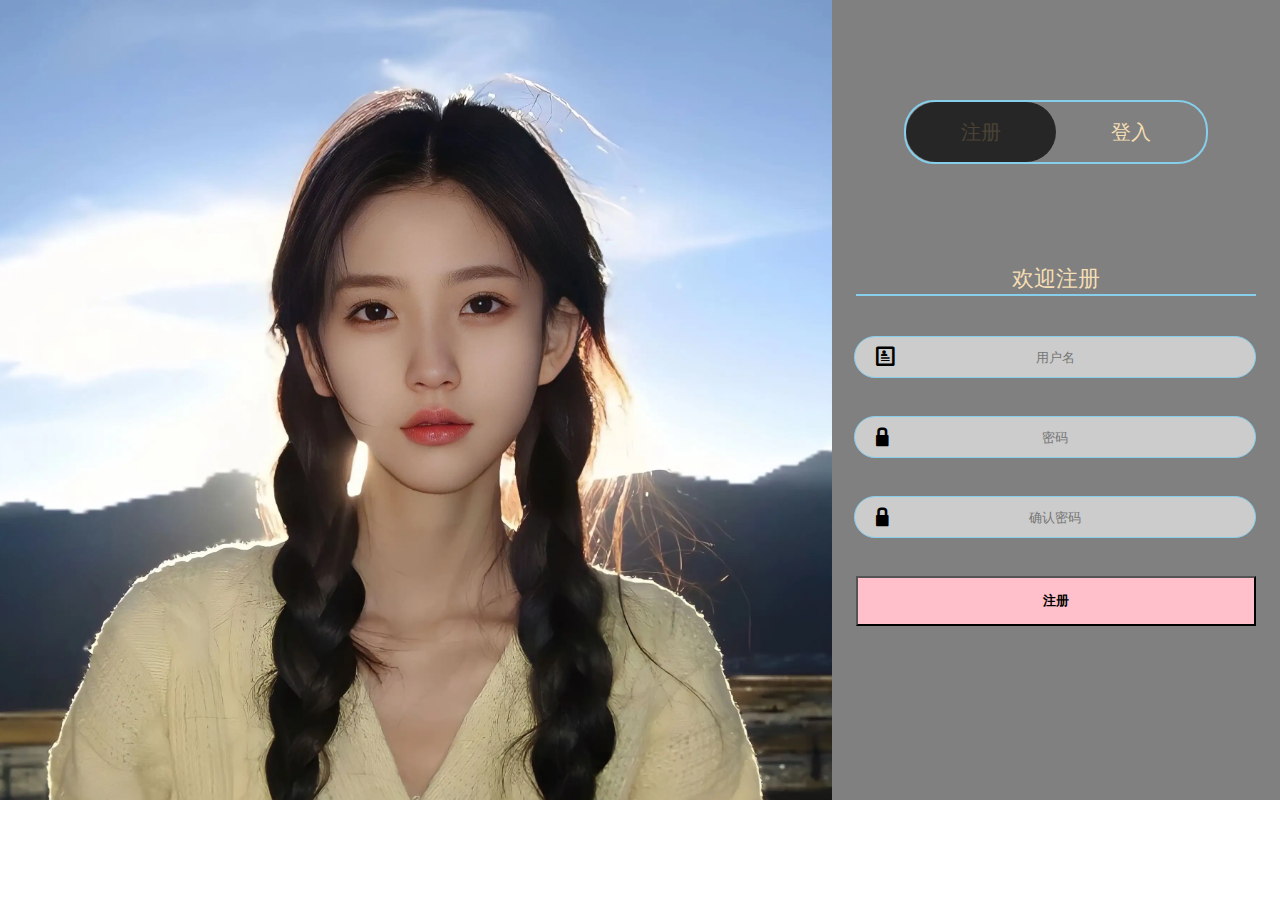
==== index.html @ 3a2c8780 "Update index.html" ====
<!DOCTYPE html>
<html lang="en">

<head>
  <meta charset="UTF-8">
  <meta name="viewport" content="width=device-width, initial-scale=1.0">
  <title>Document</title>
  <link rel="icon" href="dragon.ico">
  <style>
    * {
      margin: 0;
      padding: 0;
    }

    @font-face {
      font-family: 'icomoon';
      src: url('fonts/icomoon.eot?exwp8l');
      src: url('fonts/icomoon.eot?exwp8l#iefix') format('embedded-opentype'),
        url('fonts/icomoon.ttf?exwp8l') format('truetype'),
        url('fonts/icomoon.woff?exwp8l') format('woff'),
        url('fonts/icomoon.svg?exwp8l#icomoon') format('svg');
      font-weight: normal;
      font-style: normal;
      font-display: block;
    }

    li {
      list-style: none;
    }

    .box {
      height: 800px;
    }

    .pic {
      width: 65%;
      height: 100%;
      background: url(./img/background10.jpg) center center no-repeat;
      background-size: cover;
      float: left;
    }

    @keyframes move {
      0% {
        transform: translate(0);
      }

      50% {
        transform: translate(50px);
      }

      100% {
        transform: translate(152px);
      }
    }

    .click {
      position: absolute;
      width: 50%;
      height: 100%;
      border-radius: 30px;
      background-color: rgba(0, 0, 0, .7);
      /* animation: move 7s linear 1 forwards; */
      transition: all 0.5s;
    }

    /* 右侧注册栏 */
    .login {
      width: 35%;
      height: 100%;
      background-color: gray;
      float: right;
    }

    .login .option {
      position: relative;
      width: 300px;
      height: 60px;
      margin: 100px auto;
      border-radius: 30px;
      border: 2px solid skyblue;
    }

    .login ul .reg {
      float: left;
      width: 50%;
      height: 60px;
      text-align: center;
      color: wheat;
      font-size: 20px;
      cursor: pointer;
      line-height: 60px;
    }


    .login ul .log {
      float: right;
      width: 50%;
      height: 60px;
      color: wheat;
      font-size: 20px;
      text-align: center;
      line-height: 60px;
      cursor: pointer;
    }

    .box1 {
      position: relative;
      width: 400px;
      margin: 0 auto;
    }


    .login .content {
      /* 显示和隐藏 */
      display: block;
      width: 400px;
      margin: 0 auto;
      /* 解决外边框塌陷 */
      border-top: 2px solid skyblue;
    }

    .login .content1 {
      display: none;
      position: absolute;
      width: 400px;
      height: 200px;
      border-top: 2px solid skyblue;
    }

    .login .list1,
    .list2,
    .list3 {
      position: relative;
      width: 100%;
      height: 40px;
      margin: 40px auto;
    }

    .login span {
      float: left;
      line-height: 40px;
      text-align: center;
      width: 15%;
      height: 100%;
      background-color: wheat;
    }

    .login input {
      float: right;
      text-align: center;
      color: white;
      /* 取消input框的轮廓 */
      outline: none;
      width: 100%;
      border-radius: 30px;
      border: 0;
      height: 100%;
      border: 1px solid skyblue;
      background-color: rgba(255, 255, 255, 0.6);
    }

    /* input框前的字体图标 */
    .list1::after {
      font-family: 'icomoon';
      position: absolute;
      content: '';
      font-size: 20px;
      top: 10px;
      left: 20px;
    }

    .list2::after {
      font-family: 'icomoon';
      position: absolute;
      content: '';
      font-size: 20px;
      top: 10px;
      left: 20px;
    }


    .list3::after {
      font-family: 'icomoon';
      position: absolute;
      content: '';
      font-size: 20px;
      top: 10px;
      left: 20px;
    }

    .login .regBtn {
      display: block;
      font-weight: 700;
      width: 100%;
      height: 50px;
      background-color: pink;
    }

    .login .logBtn {
      display: block;
      font-weight: 700;
      width: 100%;
      height: 50px;
      background-color: pink;
    }

    .message {
      font-size: 22px;
      font-family: '楷体';
      color: wheat;
      text-align: center;
      display: block;
    }
  </style>
</head>

<body>
  <div class="box">

    <div class="pic">
    </div>

    <div class="login">
      <!-- 注册和删除 -->
      <div class="option">
        <ul>
          <li class="click"></li>
          <li class="reg">注册</li>
          <li class="log">登入</li>
        </ul>
      </div>

      <!--注册界面-->
      <div class="box1">
        <div class="message">欢迎注册</div>
        <div class="content">
          <div class="list1">
            <input type="text" class="name" placeholder="用户名">
          </div>

          <div class="list2">
            <input type="password" class="password" placeholder="密码">
          </div>

          <div class="list3">
            <input type="password" class="password1" placeholder="确认密码">
          </div>

          <button class="regBtn">注册</button>
        </div>

        <!-- 登入界面 -->
        <div class="message"></div>
        <div class="content1">
          <div class="list1">
            <input type="text" placeholder="请输入用户名" class="uName">
          </div>

          <div class="list2">
            <input type="password" placeholder="请输入密码" class="uPassword">
          </div>

          <button class="logBtn">登入</button>
        </div>
      </div>

    </div>
  </div>
  </div>

  <script>
    const regi = document.querySelector('.content');
    const logi = document.querySelector('.content1');
    const click = document.querySelector('.click');
    const reg = document.querySelector('.option .reg');
    const log = document.querySelector('.option .log');
    const regBtn = document.querySelector('.regBtn');
    const logBtn = document.querySelector('.logBtn');
    const message = document.querySelector('.message')
    const loginStyle = document.querySelector('.login')

    reg.addEventListener('click', function () {
      click.style.transform = 'translateX(0)';
      regi.style.display = 'block';
      logi.style.display = 'none';
      message.innerHTML = '欢迎注册'
      loginStyle.style.backgroundColor = 'gray'
    });

    log.addEventListener('click', function () {
      click.style.transform = 'translateX(152px)';
      logi.style.display = 'block';
      regi.style.display = 'none';
      message.innerHTML = '欢迎登录'
      loginStyle.style.backgroundColor = 'rgba(0,0,0,0.7)'
    });

    // 注册界面
    regBtn.addEventListener('click', function () {
      const name = document.querySelector('.name').value.trim();
      const password = document.querySelector('.password').value.trim();
      const password1 = document.querySelector('.password1').value.trim();

      if (name && password) {
        if (password === password1) {
          const obj = { name, password };
          // JSON.stringify:对象类型转换为字符串类型存入
          localStorage.setItem('userInfo', JSON.stringify(obj));
          alert("注册成功");
        } else {
          alert("密码不一致,请检查");
        }
      } else {
        alert("姓名或密码不能为空");
      }
    });

    // 登录界面
    logBtn.addEventListener('click', function () {
      const user = document.querySelector('.uName').value.trim();
      const uPassword = document.querySelector('.uPassword').value.trim();

      // 字符串类型转回对象类型取出
      const storedInfo = JSON.parse(localStorage.getItem('userInfo'));
      if (storedInfo && user === storedInfo.name && uPassword == storedInfo.password) {
        alert('登录成功');
        // 跳转到主页
        location.href = "../html/main.html"
      } else {
        alert('登录失败,请检查用户名或密码');
      }
    });
  </script>
</body>

</html>
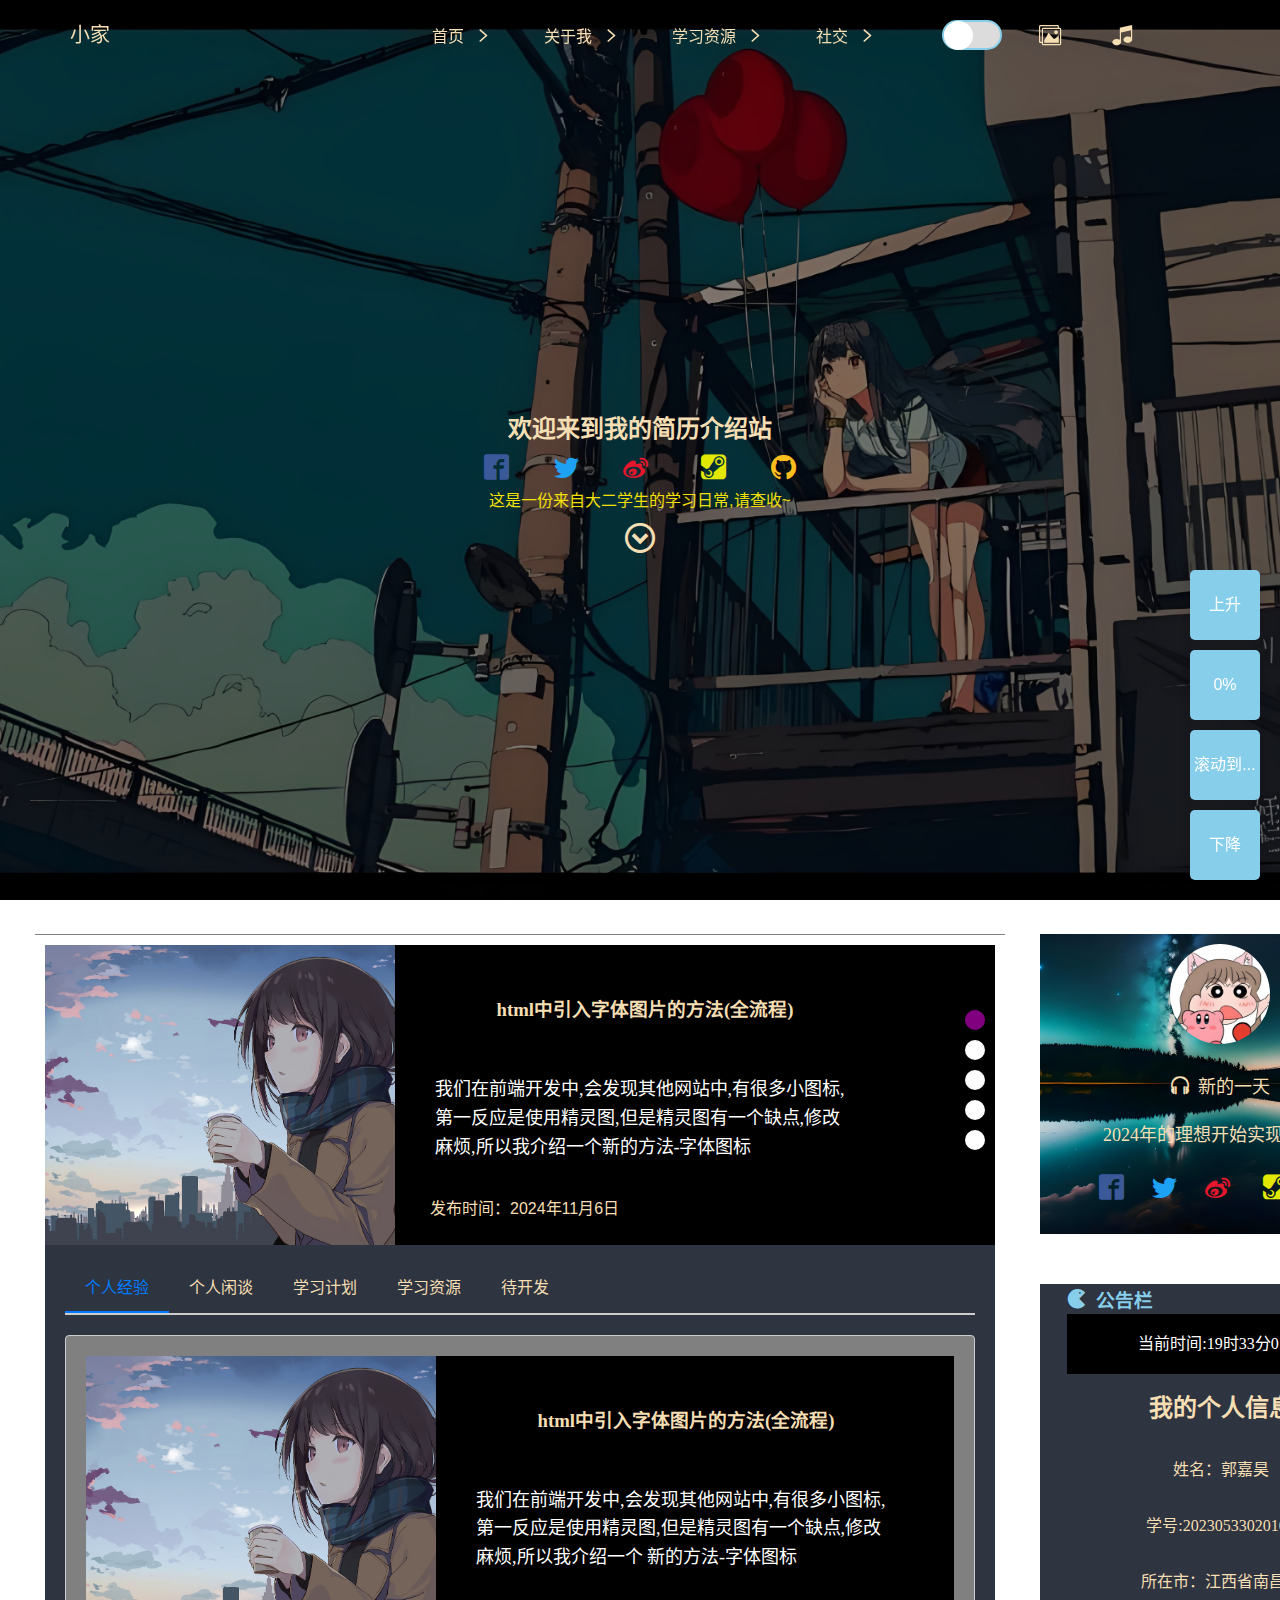
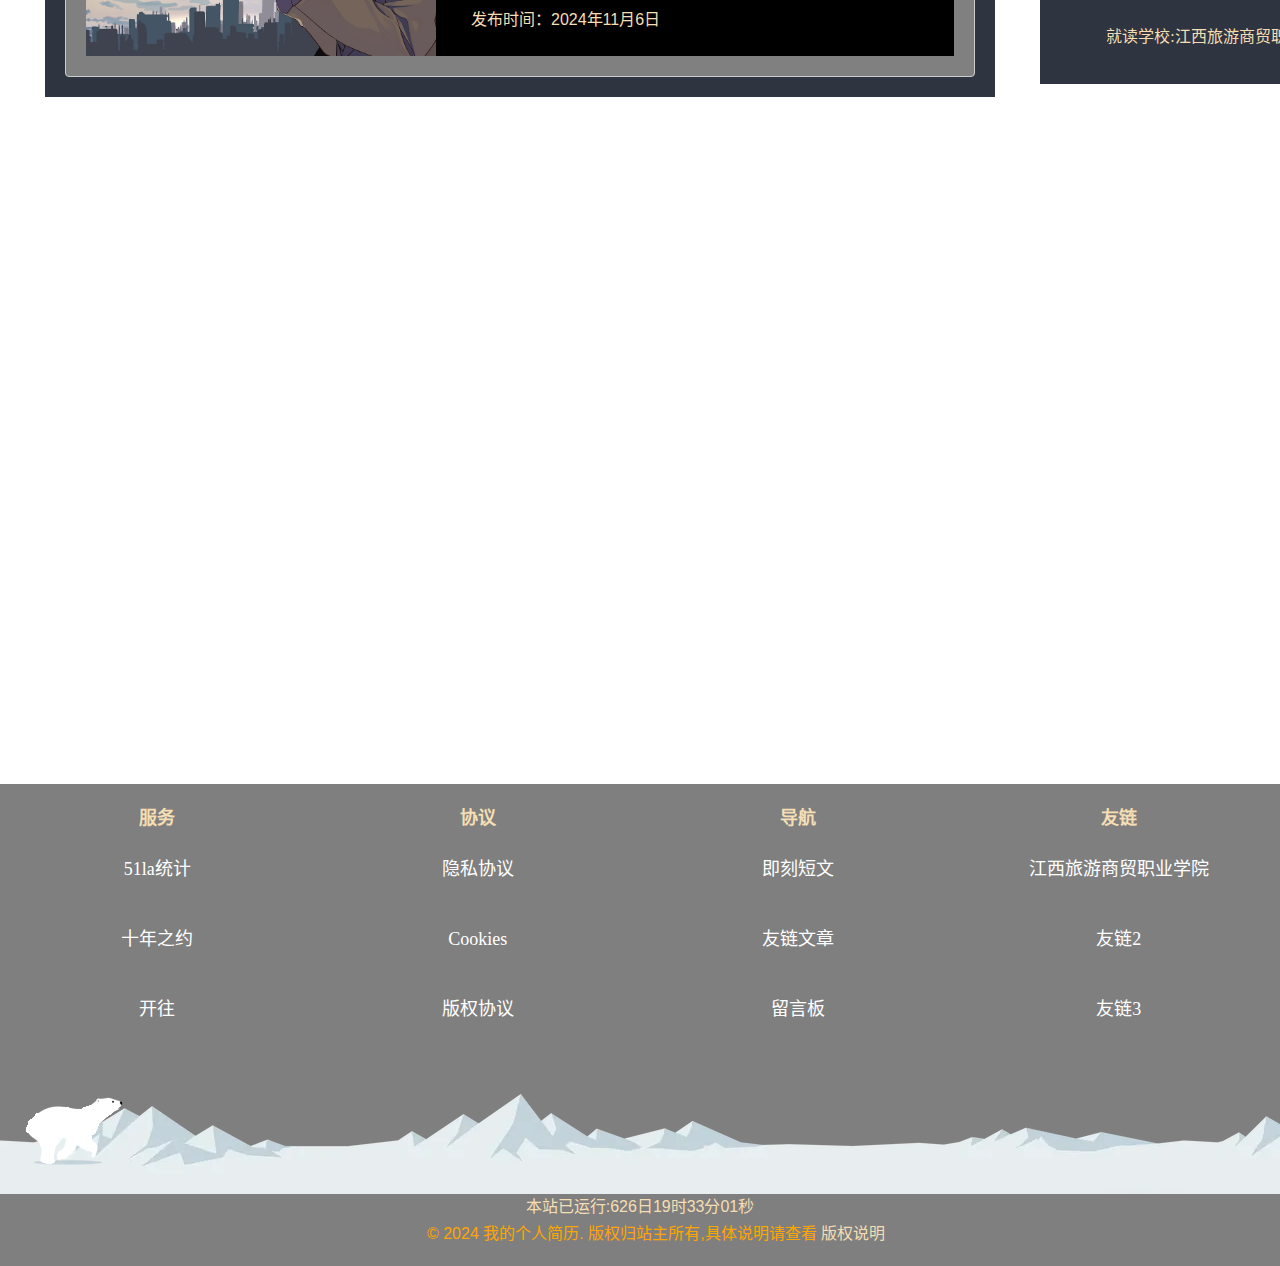
==== commit e5ed71f2: "Add files via upload" ====
--- a/index.html
+++ b/index.html
@@ -1,337 +1,605 @@
 <!DOCTYPE html>
-<html lang="en">
+<html lang="zh-CN">
 
 <head>
   <meta charset="UTF-8">
   <meta name="viewport" content="width=device-width, initial-scale=1.0">
-  <title>Document</title>
-  <link rel="icon" href="dragon.ico">
+  <title class="headerContent">个人博客</title>
+  <link rel="stylesheet" href="../../css/styles.css">
+  <!-- 引入公共样式 -->
+  <link rel="stylesheet" href="../../css/common.css">
+  <!-- 引入初始化样式 -->
+  <link rel="stylesheet" href="../../css/Initialize.css">
+  <!-- 引入网站小图标 -->
+  <link rel="icon" href="/dragon.ico">
   <style>
-    * {
-      margin: 0;
-      padding: 0;
-    }
-
-    @font-face {
-      font-family: 'icomoon';
-      src: url('fonts/icomoon.eot?exwp8l');
-      src: url('fonts/icomoon.eot?exwp8l#iefix') format('embedded-opentype'),
-        url('fonts/icomoon.ttf?exwp8l') format('truetype'),
-        url('fonts/icomoon.woff?exwp8l') format('woff'),
-        url('fonts/icomoon.svg?exwp8l#icomoon') format('svg');
-      font-weight: normal;
-      font-style: normal;
-      font-display: block;
-    }
-
-    li {
-      list-style: none;
-    }
-
     .box {
-      height: 800px;
-    }
-
-    .pic {
-      width: 65%;
+      display: flex;
+      width: 1100px;
+      height: 300px;
+      background-color: transparent;
+      /* 添加了背景色以区分整个box */
+      padding: 10px;
+      margin-top: 50px;
+      /* 确保padding不影响整体宽度 */
+      box-sizing: border-box;
+      /* 超过部分不显示 */
+      overflow: hidden;
+    }
+
+    .content {
+      width: 55%;
+      /* 剩余宽度 */
       height: 100%;
-      background: url(./img/background10.jpg) center center no-repeat;
-      background-size: cover;
+      padding: 10px;
+      box-sizing: border-box;
+      /* background: rgba(255, 255, 255, 0.3); */
+      /* 添加了背景色以区分内容区域 */
+      /* border-left: 1px solid #ccc; */
+      /* 添加左边框以分隔图片和内容 */
+    }
+
+    .content-header {
+      font-size: 1.5em;
+      font-weight: bold;
+      margin: 20px 0;
+      text-align: center;
+    }
+
+    .content-text {
+      font-size: 1em;
+      line-height: 1.5;
+      margin: 35px 0;
+    }
+
+    .content-time {
+      font-size: 15px;
+      color: wheat;
+    }
+
+    /* 中心区域 */
+    .main {
+      margin: 0 20px;
+      height: 1000px;
+    }
+
+    /* 左侧内容区域 */
+    .main .content {
       float: left;
-    }
-
-    @keyframes move {
-      0% {
-        transform: translate(0);
-      }
-
-      50% {
-        transform: translate(50px);
-      }
-
-      100% {
-        transform: translate(152px);
-      }
-    }
-
-    .click {
-      position: absolute;
-      width: 50%;
-      height: 100%;
-      border-radius: 30px;
-      background-color: rgba(0, 0, 0, .7);
-      /* animation: move 7s linear 1 forwards; */
-      transition: all 0.5s;
-    }
-
-    /* 右侧注册栏 */
-    .login {
-      width: 35%;
-      height: 100%;
-      background-color: gray;
-      float: right;
-    }
-
-    .login .option {
+      width: 970px;
+      /* background-color: skyblue; */
+      border-top: 1px solid gray;
+      margin: 50px 15px;
+    }
+
+    /* 轮播图样式 */
+    .content .banner {
       position: relative;
-      width: 300px;
-      height: 60px;
-      margin: 100px auto;
-      border-radius: 30px;
-      border: 2px solid skyblue;
-    }
-
-    .login ul .reg {
-      float: left;
-      width: 50%;
-      height: 60px;
-      text-align: center;
-      color: wheat;
-      font-size: 20px;
-      cursor: pointer;
-      line-height: 60px;
-    }
-
-
-    .login ul .log {
-      float: right;
-      width: 50%;
-      height: 60px;
-      color: wheat;
-      font-size: 20px;
-      text-align: center;
-      line-height: 60px;
-      cursor: pointer;
-    }
-
-    .box1 {
-      position: relative;
-      width: 400px;
-      margin: 0 auto;
-    }
-
-
-    .login .content {
-      /* 显示和隐藏 */
-      display: block;
-      width: 400px;
-      margin: 0 auto;
-      /* 解决外边框塌陷 */
-      border-top: 2px solid skyblue;
-    }
-
-    .login .content1 {
-      display: none;
-      position: absolute;
-      width: 400px;
-      height: 200px;
-      border-top: 2px solid skyblue;
-    }
-
-    .login .list1,
-    .list2,
-    .list3 {
-      position: relative;
-      width: 100%;
-      height: 40px;
-      margin: 40px auto;
-    }
-
-    .login span {
-      float: left;
-      line-height: 40px;
-      text-align: center;
-      width: 15%;
-      height: 100%;
-      background-color: wheat;
-    }
-
-    .login input {
-      float: right;
-      text-align: center;
-      color: white;
-      /* 取消input框的轮廓 */
-      outline: none;
-      width: 100%;
-      border-radius: 30px;
-      border: 0;
-      height: 100%;
-      border: 1px solid skyblue;
-      background-color: rgba(255, 255, 255, 0.6);
-    }
-
-    /* input框前的字体图标 */
-    .list1::after {
-      font-family: 'icomoon';
-      position: absolute;
-      content: '';
-      font-size: 20px;
-      top: 10px;
-      left: 20px;
-    }
-
-    .list2::after {
-      font-family: 'icomoon';
-      position: absolute;
-      content: '';
-      font-size: 20px;
-      top: 10px;
-      left: 20px;
-    }
-
-
-    .list3::after {
-      font-family: 'icomoon';
-      position: absolute;
-      content: '';
-      font-size: 20px;
-      top: 10px;
-      left: 20px;
-    }
-
-    .login .regBtn {
-      display: block;
-      font-weight: 700;
-      width: 100%;
+      height: 300px;
+      background-color: black;
+    }
+
+    /* tab栏切换 */
+    .select_item {
+      height: 300px;
+      background-color: skyblue;
+    }
+
+    .select_item .item {
       height: 50px;
       background-color: pink;
     }
 
-    .login .logBtn {
+    .select_item .item_content {
+      position: absolute;
+      height: 250px;
+      background-color: rebeccapurple;
+    }
+
+    .select_item .item ul li {
+      padding: 0 70px;
+      height: 50px;
+      line-height: 50px;
+    }
+
+    .select_item .item ul li:hover {
+      background-color: skyblue;
+    }
+
+    /* 鼠标经过时,图片缩放 */
+    .banner:hover #banner_img {
+      transform: scale(1.1);
+    }
+
+    .banner #banner_img {
+      transition: all 0.5s;
+    }
+
+    #banner-link {
       display: block;
-      font-weight: 700;
+      float: left;
+      width: 350px;
+      height: 100%;
+      overflow: hidden;
+    }
+
+    .content .banner a img {
       width: 100%;
-      height: 50px;
-      background-color: pink;
-    }
-
-    .message {
-      font-size: 22px;
+      height: 100%;
+      object-fit: cover;
+    }
+
+    .banner_content {
+      float: left;
+      width: 500px;
+      height: 100%;
+    }
+
+    .banner ul {
+      position: absolute;
+      right: 10px;
+      top: 55px;
+    }
+
+    .banner ul li {
+      display: block;
+      width: 20px;
+      height: 20px;
+      border-radius: 50%;
+      background-color: #fff;
+      margin: 10px 0;
+      cursor: pointer;
+    }
+
+    .banner_content h3 {
+      color: wheat;
+      font-family: '微软雅黑';
+      text-align: center;
+      margin-top: 30px;
+      padding: 20px 0;
+    }
+
+    .banner_content .p {
       font-family: '楷体';
+      font-size: 18px;
+      color: #fff;
+      margin: 10px 20px;
+      padding: 20px;
+    }
+
+    .banner_content .date {
       color: wheat;
-      text-align: center;
+      margin: -10px 20px;
+      padding: 15px;
+    }
+
+    .banner .active {
+      background-color: purple;
+    }
+
+
+
+    /* 开关 */
+    label {
       display: block;
+      position: absolute;
+      top: 20px;
+      right: 150px;
+      width: 60px;
+      height: 30px;
+      border-radius: 30px;
+      background-color: gainsboro;
+      border: 2px solid skyblue;
+    }
+
+    input {
+      display: none;
+    }
+
+    label::after {
+      content: '';
+      width: 29px;
+      height: 29px;
+      background-color: white;
+      position: absolute;
+      border-radius: 30px;
+      transition: all 1s;
+      top: -1px;
+      left: 0;
+    }
+
+    /* ：这是一个通用兄弟选择器，它选择位于同一父元素下，且在指定元素之后的所有兄弟元素。
+    这个选择器要求兄弟元素和指定元素共享相同的父元素，但不必是相邻的。 */
+    input[type='checkbox']:checked~label {
+      background-color: black;
+    }
+
+    /* 选中后的背景颜色 */
+    input[type='checkbox'] {
+      background-color: black;
+    }
+
+    /* 选中后的小球位置和颜色 */
+    input[type='checkbox']:checked~label::after {
+      background-color: skyblue;
+      transform: translateX(28px);
     }
   </style>
 </head>
 
 <body>
-  <div class="box">
-
-    <div class="pic">
-    </div>
-
-    <div class="login">
-      <!-- 注册和删除 -->
-      <div class="option">
+  <!-- 头部导航区域 -->
+  <header>
+    <div class="home"><a href="#">小家</a></div>
+    <div class="nav_banner">这是导航条</div>
+    <div class="container">
+      <ul>
+        <li class="dropdown1">
+          <a href="#" class="dropbtn1">首页</a>
+        </li>
+        <li class="dropdown2">
+          <a href="#" class="dropbtn2">关于我</a>
+          <div class="dropdown-content2">
+            <a href="/文章/个人简历.html">个人简历</a>
+          </div>
+        </li>
+        <li class="dropdown3">
+          <a href="#" class="dropbtn3">学习资源</a>
+          <div class="dropdown-content3">
+            <a href="/html/歌词.html">音乐</a>
+            <a href="/html/网站收藏.html">网页资源</a>
+            <a href="/文章/笔记.html">笔记本</a>
+          </div>
+        </li>
+        <li class="dropdown4">
+          <a href="#" class="dropbtn4">社交</a>
+          <div class="dropdown-content4">
+            <a href="/html/评论功能.html">留言板</a>
+          </div>
+        </li>
+      </ul>
+      <!-- 导航栏功能专区 -->
+      <div class="user_function">
         <ul>
-          <li class="click"></li>
-          <li class="reg">注册</li>
-          <li class="log">登入</li>
+          <li id="openPopup"></li>
+          <li id="music"></li>
+
+          <!-- 开关按钮 -->
+          <input type="checkbox" id="toggle">
+          <!-- for将input和label关联 -->
+          <label for="toggle"></label>
+
         </ul>
-      </div>
-
-      <!--注册界面-->
-      <div class="box1">
-        <div class="message">欢迎注册</div>
-        <div class="content">
-          <div class="list1">
-            <input type="text" class="name" placeholder="用户名">
-          </div>
-
-          <div class="list2">
-            <input type="password" class="password" placeholder="密码">
-          </div>
-
-          <div class="list3">
-            <input type="password" class="password1" placeholder="确认密码">
-          </div>
-
-          <button class="regBtn">注册</button>
+
+      </div>
+    </div>
+
+  </header>
+  <!-- 弹框HTML -->
+  <div id="welcomePopup" class="popup">
+    <div class="popup-content">
+      <span class="close-btn" onclick="closePopup()">&times;</span>
+      <h2>欢迎进入我的网站！</h2>
+      <p>感谢您访问我的网站，希望您能有一个愉快的体验。</p>
+    </div>
+  </div>
+  <!-- 打印机效果区域 -->
+  <section id="home" class="hero">
+    <div class="container">
+      <h2>欢迎来到我的简历介绍站</h2>
+      <!-- 个人网站链接 -->
+      <div class="web_address">
+        <a href="#" title="脸书" target="_blank" style="color:#3B5998 ;"></a>
+        <a href="#" title="推特" style="color: #1DA1F2;"> </a>
+        <a href="#" title="微博" style="color: #E6162D">  </a>
+        <a href="#" title="steam" style="color: #e3e704;"> </a>
+        <a href="#" title="github" style="color: #fcbd1d;"> </a>
+      </div>
+      <div class="print">这是一份来自大二学生的学习日常,请查收~</div>
+    </div>
+    <div class="bottom_button"><a href="#posts"></a></div>
+  </section>
+
+  <!-- 弹窗效果区域 -->
+  <div class="popBox" id="popBox">
+
+    <div class="popNav">
+      网站自定义效果
+      <ul>
+        <a href="#" id="closePopup"></a>
+        <div id="resizeHandle" class="resize-handle"></div>
+      </ul>
+    </div>
+    <div class="popContent">
+      <div class="backgroundPop">
+        <div class="title draggable">
+          二次元
+          <a href="#" id="closeSection"></a>
+          <a href="#" id="openSection" style=" margin: 0 50px;"></a>
         </div>
-
-        <!-- 登入界面 -->
-        <div class="message"></div>
-        <div class="content1">
-          <div class="list1">
-            <input type="text" placeholder="请输入用户名" class="uName">
-          </div>
-
-          <div class="list2">
-            <input type="password" placeholder="请输入密码" class="uPassword">
-          </div>
-
-          <button class="logBtn">登入</button>
+        <ul class="content1">
+          <li><img src="../../img/background9.jpg" alt="背景9"></li>
+          <li><img src="../../img/background3.jpg" alt="背景3"></li>
+          <li><img src="../../img/background5.jpg" alt="背景5"></li>
+          <li><img src="../../img/background7.jpg" alt="背景7"></li>
+          <li><img src="../../img/background10.jpg" alt="背景10"></li>
+          <li><img src="../../img/background2.jpg" alt="背景2"></li>
+        </ul>
+      </div>
+    </div>
+  </div>
+
+  <!-- 主要内容区域 -->
+  <section class="main_content">
+    <!-- 个人头像区域 -->
+    <div id="posts" class="main w">
+      <div class="content">
+        <!-- 轮播图 -->
+        <div class="banner">
+          <!-- 左侧图片区域 -->
+          <a href="/文章/引入字体图标的方法.html" id="banner-link">
+            <img src="../../img/background3.jpg" alt="Initial Image" id="banner_img">
+          </a>
+          <!-- 右侧内容区域 -->
+          <div class="banner_content">
+            <a href="/文章/引入字体图标的方法.html" id="a-link">
+              <h3>html中引入字体图片的方法(全流程)</h3>
+            </a>
+            <div class="p">
+              我们在前端开发中,会发现其他网站中,有很多小图标,第一反应是使用精灵图,但是精灵图有一个缺点,修改麻烦,所以我介绍一个
+              新的方法-字体图标</div>
+            <div class="date">发布时间：2024年11月6日</div>
+          </div>
+
+          <!-- 轮播图小圆点 -->
+          <ul>
+            <li class="active"></li>
+            <li></li>
+            <li></li>
+            <li></li>
+            <li></li>
+          </ul>
         </div>
-      </div>
-
-    </div>
-  </div>
-  </div>
-
-  <script>
-    const regi = document.querySelector('.content');
-    const logi = document.querySelector('.content1');
-    const click = document.querySelector('.click');
-    const reg = document.querySelector('.option .reg');
-    const log = document.querySelector('.option .log');
-    const regBtn = document.querySelector('.regBtn');
-    const logBtn = document.querySelector('.logBtn');
-    const message = document.querySelector('.message')
-    const loginStyle = document.querySelector('.login')
-
-    reg.addEventListener('click', function () {
-      click.style.transform = 'translateX(0)';
-      regi.style.display = 'block';
-      logi.style.display = 'none';
-      message.innerHTML = '欢迎注册'
-      loginStyle.style.backgroundColor = 'gray'
-    });
-
-    log.addEventListener('click', function () {
-      click.style.transform = 'translateX(152px)';
-      logi.style.display = 'block';
-      regi.style.display = 'none';
-      message.innerHTML = '欢迎登录'
-      loginStyle.style.backgroundColor = 'rgba(0,0,0,0.7)'
-    });
-
-    // 注册界面
-    regBtn.addEventListener('click', function () {
-      const name = document.querySelector('.name').value.trim();
-      const password = document.querySelector('.password').value.trim();
-      const password1 = document.querySelector('.password1').value.trim();
-
-      if (name && password) {
-        if (password === password1) {
-          const obj = { name, password };
-          // JSON.stringify:对象类型转换为字符串类型存入
-          localStorage.setItem('userInfo', JSON.stringify(obj));
-          alert("注册成功");
-        } else {
-          alert("密码不一致,请检查");
-        }
-      } else {
-        alert("姓名或密码不能为空");
-      }
-    });
-
-    // 登录界面
-    logBtn.addEventListener('click', function () {
-      const user = document.querySelector('.uName').value.trim();
-      const uPassword = document.querySelector('.uPassword').value.trim();
-
-      // 字符串类型转回对象类型取出
-      const storedInfo = JSON.parse(localStorage.getItem('userInfo'));
-      if (storedInfo && user === storedInfo.name && uPassword == storedInfo.password) {
-        alert('登录成功');
-        // 跳转到主页
-        location.href = "../html/main.html"
-      } else {
-        alert('登录失败,请检查用户名或密码');
-      }
-    });
-  </script>
+        <!-- tab栏切换 -->
+        <div class="tab-container">
+          <div class="tab-scroll" id="tabScroll">
+            <div class="tab-item active" data-content="1">个人经验</div>
+            <div class="tab-item" data-content="2">个人闲谈</div>
+            <div class="tab-item" data-content="3">学习计划</div>
+            <div class="tab-item" data-content="4">学习资源</div>
+            <div class="tab-item" data-content="5">待开发</div>
+          </div>
+          <div class="tab-content-container">
+            <div class="tab-content active" id="content-1">
+              <div class="banner">
+                <a href="/文章/引入字体图标的方法.html" id="banner-link">
+                  <img src="../../img/background3.jpg" alt="Initial Image" id="banner_img">
+                </a>
+                <!-- 右侧内容区域 -->
+                <div class="banner_content">
+                  <a href="/文章/引入字体图标的方法.html" id="a-link">
+                    <h3>html中引入字体图片的方法(全流程)</h3>
+                  </a>
+                  <div class="p">
+                    我们在前端开发中,会发现其他网站中,有很多小图标,第一反应是使用精灵图,但是精灵图有一个缺点,修改麻烦,所以我介绍一个
+                    新的方法-字体图标</div>
+                  <div class="date">发布时间：2024年11月6日</div>
+                </div>
+              </div>
+            </div>
+            <div class="tab-content" id="content-2">
+              <div class="banner">
+                <a href="/文章/js经验贴.html" id="banner-link">
+                  <img src="../../img/background5.jpg" alt="Initial Image" id="banner_img">
+                </a>
+                <!-- 右侧内容区域 -->
+                <div class="banner_content">
+                  <a href="/文章/js经验贴.html" id="a-link">
+                    <h3>JavaScript 常用方法介绍</h3>
+                  </a>
+                  <div class="p">
+                    JavaScript 中的字符串是不可变的，但提供了许多方法来操作字符串</div>
+                  <div class="date">发布时间：2024年11月6日</div>
+                </div>
+              </div>
+            </div>
+            <div class="tab-content" id="content-3">
+
+              <div class="banner">
+                <a href="/文章/正则表达式.html" id="banner-link">
+                  <img src="../../img/background7.jpg" alt="Initial Image" id="banner_img">
+                </a>
+                <!-- 右侧内容区域 -->
+                <div class="banner_content">
+                  <a href="/文章/正则表达式.html" id="a-link">
+                    <h3>html中正则表达式的用法</h3>
+                  </a>
+                  <div class="p">正则表达式可以帮助我们筛选</div>
+                  <div class="date">发布时间：2024年11月6日</div>
+                </div>
+              </div>
+
+            </div>
+            <div class="tab-content" id="content-4">
+
+
+              <div class="banner">
+                <a href="/文章/动画效果.html" id="banner-link">
+                  <img src="../../img/background9.jpg" alt="Initial Image" id="banner_img">
+                </a>
+                <!-- 右侧内容区域 -->
+                <div class="banner_content">
+                  <a href="/文章/动画效果.html" id="a-link">
+                    <h3>CSS常见的动画效果</h3>
+                  </a>
+                  <div class="p">利用动画效果,可以完成很多好玩的事情</div>
+                  <div class="date">发布时间：2024年11月6日</div>
+                </div>
+              </div>
+
+
+            </div>
+            <div class="tab-content" id="content-5">请等待我学成归来</div>
+          </div>
+        </div>
+      </div>
+
+      <!-- 个人头像 -->
+      <div class="user">
+        <div class="box1">
+          <img src="../../img/头像.jpg" alt="" id="img1">
+          <h3>&nbsp;新的一天</h3>
+          <h3>2024年的理想开始实现了吗？</h3>
+          <div class="web_address">
+            <a href="/文章/文章.html" title="脸书" target="_blank" style="color:#3B5998 ;"></a>
+            <a href="#" title="推特" style="color: #1DA1F2;"> </a>
+            <a href="#" title="微博" style="color: #E6162D">  </a>
+            <a href="#" title="steam" style="color: #e3e704;"> </a>
+            <a href="#" title="github" style="color: #fcbd1d;"> </a>
+          </div>
+
+        </div>
+        <!-- 通知来访者的信息 -->
+        <div class="box2">
+          <h3 style="color: skyblue;">公告栏</h3>
+          <div class="date1"></div>
+          <ul>
+            <li>
+              <h2>我的个人信息 </h2>
+            </li>
+            <li>姓名：郭嘉昊</li>
+            <li>学号:20230533020109</li>
+            <li>所在市：江西省南昌市</li>
+            <li>就读学校:江西旅游商贸职业学院</li>
+          </ul>
+        </div>
+
+        <!-- 随机文章区域 -->
+        <div class="randomBox">
+          <div class="title">随机文章</div>
+          <div class="article">
+            <a href="/文章/引入字体图标的方法.html"><img src="../../img/background9.jpg" alt=""></a>
+            <div class="message">
+              <a href="/文章/引入字体图标的方法.html">文章1</a>
+              <div class="time">2024/12/5</div>
+            </div>
+          </div>
+
+          <div class="article">
+            <a href="/文章/正则表达式.html"><img src="../../img/background10.jpg" alt=""></a>
+            <div class="message">
+              <a href="/文章/正则表达式.html">文章2</a>
+              <div class="time">2024/12/7</div>
+            </div>
+          </div>
+
+          <div class="article">
+            <a href="/文章/文章.html"><img src="../../img/background3.jpg" alt=""></a>
+            <div class="message">
+              <a href="/文章/文章.html">文章3</a>
+              <div class="time">2024/12/10</div>
+            </div>
+          </div>
+
+
+          <div class="article">
+            <a href="/文章/个人简历.html"><img src="../../img/background5.jpg" alt=""></a>
+            <div class="message">
+              <a href="/文章/个人简历.html">文章4</a>
+              <div class="time">2024/12/13</div>
+            </div>
+          </div>
+
+        </div>
+      </div>
+  </section>
+
+
+  <!-- 联系区域 -->
+  <!-- <section id="contact" class="contact">
+    <div class="container">
+      <h2>联系我</h2>
+      <form id="contact-form">
+        <label for="name">姓名:</label>
+        <input type="text" id="name" name="name" required>
+
+        <label for="email">邮箱:</label>
+        <input type="email" id="email" name="email" required>
+
+        <label for="message">留言:</label>
+        <textarea id="message" name="message" required></textarea>
+
+        <button type="submit">提交</button>
+      </form>
+    </div>
+  </section> -->
+
+
+
+
+  <footer>
+    <!-- 友情链接(未开工) -->
+    <div class="footerNav">
+      <!-- 1.服务区 -->
+      <div class="severGroup">
+        <div class="title">服务</div>
+        <ul>
+          <li><a href="https://www.51.la/">51la统计</a></li>
+          <li><a href="#">十年之约</a></li>
+          <li><a href="#">开往</a></li>
+        </ul>
+      </div>
+      <!-- 2. -->
+      <div class="severGroup">
+        <div class="title">协议</div>
+        <ul>
+          <li><a href="/文章/版权说明.html">隐私协议</a></li>
+          <li><a href="#"> Cookies</a></li>
+          <li><a href="/文章/版权说明.html">版权协议</a></li>
+        </ul>
+      </div>
+      <!-- 3. -->
+      <div class="severGroup">
+        <div class="title">导航</div>
+        <ul>
+          <li><a href="/文章/笔记.html">即刻短文</a></li>
+          <li><a href="/文章/文章.html">友链文章</a></li>
+          <li><a href='/html/评论功能.html'>留言板</a></li>
+        </ul>
+      </div>
+      <!-- 4. -->
+      <div class="severGroup">
+        <div class="title">友链</div>
+        <ul>
+          <li><a href="https://www.jxlsxy.com">江西旅游商贸职业学院</a></li>
+          <li><a href="https://www.fomal.cc/">友链2</a></li>
+          <li><a href="https://fe32.top/">友链3</a></li>
+        </ul>
+      </div>
+    </div>
+
+    <!-- 小熊雪山奔跑 -->
+    <section class="bear_mountain">
+      <div class="bear">
+      </div>
+    </section>
+    <div class="date2" style="color: wheat;"></div>
+    <div class="container">
+      <p>&copy; 2024 我的个人简历. 版权归站主所有,具体说明请查看
+        <a href="/文章/版权说明.html" style="text-decoration: none; color: wheat;">版权说明</a>
+      </p>
+      <!-- 添加电梯效果 -->
+      <ul class="elevator">
+        <li class="rise" onclick="scrollToTop()">上升</li>
+        <li id="scroll-percentage">0%</li>
+        <li class="percent" onclick="scrollToPercent(50)">滚动到...</li>
+        <li class="drop" onclick="scrollToBottom()">下降</li>
+      </ul>
+
+    </div>
+  </footer>
+  <script src="../../js/scripts.js"></script>
+  <script src="../../js/main.js"></script>
 </body>
 
-</html>
+</文章>--- a/css/styles.css
+++ b/css/styles.css
@@ -0,0 +1,277 @@
+/* 
+   fixed会浮空,下面的标准流会挤掉之前的位置
+   sticky也会浮空,但不会丢失位置
+*/
+/* 字体动画效果 */
+@keyframes font {
+  0% {
+    width: 0;
+  }
+
+  100% {
+    width: 560px;
+  }
+}
+
+/* 打印机效果区域 */
+.hero {
+  /* background: url(/img/background10.jpg)no-repeat center center; */
+  color: wheat;
+  background-color: rgba(0, 0, 0, 0.5);
+  text-align: center;
+  background-size: cover;
+  padding: 340px 0;
+}
+
+.container .print {
+  overflow: hidden;
+  width: 560px;
+  background-color: transparent;
+  color: rgb(244, 224, 7);
+  margin: 0 auto;
+  /* 强制一行显示 */
+  white-space: nowrap;
+  /* steps(完成动画需要的步数),有了steps就不要写ease或者linear */
+  animation: font 6s steps(31) infinite alternate;
+}
+
+
+.web_address a {
+  /* 声明字体图标-搜索 */
+  font-family: 'icomoon';
+  font-size: 25px;
+  padding: 5px 20px;
+  cursor: pointer;
+  transition: all 0.6s;
+}
+
+/* 鼠标经过字体图标时的效果
+1.web_address a:hover  :鼠标经过后才会有效果
+2.web_address:hover a:鼠标经过后,所有的a标签都会有效果
+*/
+.web_address a:hover {
+  font-size: 30px;
+}
+
+
+/* 下拉按钮 */
+.bottom_button {
+  width: 100%;
+  height: 30px;
+  text-align: center;
+
+}
+
+/* 主页下拉箭头动画 */
+@keyframes run {
+  0% {}
+
+  50% {
+    transform: translateY(40px)
+  }
+
+  100% {
+    transform: translateY(60px);
+  }
+}
+
+.bottom_button a {
+  /* 声明字体图标-下拉按钮 */
+  font-family: 'icomoon';
+  font-size: 30px;
+  color: wheat;
+  display: inline-block;
+  transition: all .1s;
+  animation: run 5s linear infinite forwards alternate;
+}
+
+.posts {
+  padding: 20px;
+  /* 缓解首页资源加载的卡顿问题 */
+  opacity: 0;
+}
+
+.contact {
+  padding: 20px;
+}
+
+.posts article {
+  background: #f4f4f4;
+  margin-bottom: 20px;
+  padding: 15px;
+  border-radius: 5px;
+}
+
+.posts article:hover {
+  background: skyblue;
+  /* 添加鼠标过渡效果 */
+  transition: all 0.8s;
+}
+
+.posts .read-more {
+  display: inline-block;
+  margin-top: 10px;
+  color: #77B1E5;
+  text-decoration: none;
+}
+
+/* 清除footer上方的浮动效果 */
+.contact {
+  clear: both;
+}
+
+.contact form {
+  margin-top: 20px;
+}
+
+.contact label {
+  display: block;
+  margin-top: 10px;
+}
+
+.contact input,
+.contact textarea {
+  width: 100%;
+  padding: 10px;
+  margin-top: 5px;
+  border-radius: 5px;
+  border: 1px solid #ccc;
+}
+
+.contact button {
+  padding: 10px 20px;
+  background: #77B1E5;
+  color: #fff;
+  border: none;
+  border-radius: 5px;
+  cursor: pointer;
+}
+
+/* 弹框样式 */
+.popup {
+  position: fixed;
+  top: 0;
+  left: 50%;
+  transform: translateX(-50%);
+  width: 100%;
+  /* padding: 20px; */
+  background-color: rgba(8, 135, 214, 1);
+  color: #fff;
+  box-shadow: 0 4px 8px rgba(0, 0, 0, 0.3);
+  border-radius: 8px;
+  opacity: 0;
+  visibility: hidden;
+  transition: opacity 0.5s ease-in-out, transform 0.5s ease-in-out;
+  z-index: 1000;
+  /* 确保弹框在最上层 */
+}
+
+.popup.show {
+  opacity: 1;
+  visibility: visible;
+  transition: opacity 0.5s ease-in-out, transform 0.5s ease-in-out;
+  /* 从顶部弹出 */
+}
+
+.popup-content {
+  text-align: center;
+}
+
+.close-btn {
+  position: absolute;
+  top: 10px;
+  right: 10px;
+  font-size: 24px;
+  cursor: pointer;
+}
+
+/* tab栏切换 */
+.tab-container {
+  width: 100%;
+  max-width: 1000px;
+  margin: 0 auto;
+  padding: 20px;
+  box-sizing: border-box;
+  background-color: #2e3440;
+}
+
+.tab-scroll {
+  display: flex;
+  overflow-x: auto;
+  white-space: nowrap;
+  border-bottom: 2px solid #ccc;
+  margin-bottom: 20px;
+}
+
+.tab-item {
+  padding: 10px 20px;
+  cursor: pointer;
+  border-bottom: 2px solid transparent;
+  transition: border-color 0.3s ease;
+  color: wheat;
+}
+
+.tab-item.active {
+  border-bottom-color: #007bff;
+  color: #007bff;
+}
+
+.tab-content-container {
+  position: relative;
+}
+
+.tab-content {
+  display: none;
+  padding: 20px;
+  border: 1px solid #ccc;
+  border-radius: 4px;
+  background-color: gray;
+}
+
+.tab-content.active {
+  display: block;
+}
+
+/* 中心区域设置高度,防止浮动 */
+
+.main_content {
+  height: 1500px;
+}
+
+
+/* 主页底部导航 */
+.footerNav {
+  margin-bottom: 50px;
+}
+
+.severGroup {
+  display: inline-block;
+  width: 25%;
+  height: 100%;
+  /* 消除中间的缝隙效果 */
+  margin-left: -4px;
+  text-align: center;
+}
+
+.severGroup .title {
+  height: 30px;
+  color: wheat;
+  font-weight: 700;
+  font-size: 18px;
+}
+
+.severGroup ul li {
+  width: 180px;
+  height: 70px;
+  list-style: none;
+  margin: 0 auto;
+  line-height: 70px;
+  /* 阻止全局小li的影响 */
+  display: block;
+}
+
+.severGroup ul li a {
+  color: white;
+  font-family: '楷体';
+  font-size: 18px;
+}--- a/css/common.css
+++ b/css/common.css
@@ -0,0 +1,561 @@
+.container {
+  position: relative;
+  width: 80%;
+  margin: 0 auto;
+  /* overflow: hidden; */
+}
+
+/* 版心样式 */
+.w {
+  width: 1380px;
+}
+
+p {
+  text-indent: 2em;
+}
+
+/* 字体图标样式 */
+@font-face {
+  font-family: 'icomoon';
+  src: url('../html/fonts/icomoon.eot?i9lvad');
+  src: url('../html/fonts/icomoon.eot?i9lvad#iefix') format('embedded-opentype'),
+    url('../html/fonts/icomoon.ttf?i9lvad') format('truetype'),
+    url('../html/fonts/icomoon.woff?i9lvad') format('woff'),
+    url('../html/fonts/icomoon.svg?i9lvad#icomoon') format('svg');
+  font-weight: normal;
+  font-style: normal;
+  font-display: block;
+}
+
+body {
+  font-family: Arial, sans-serif;
+  line-height: 1.6;
+  /* fixed表示背景图片相对于视口固定 */
+  background: url(/img/background9.jpg)no-repeat center center fixed;
+  background-size: cover;
+  margin: 0;
+  font-family: Arial, sans-serif;
+  /* 防止水平滚动条 */
+  overflow-x: hidden;
+}
+
+/* 头部导航区域 */
+header {
+  position: sticky;
+  top: 0;
+  z-index: 1000;
+  background: rgba(0, 0, 0, 0.5);
+  color: #fff;
+  width: 100%;
+  height: 70px;
+  line-height: 70px;
+  text-align: center;
+  font-family: 'icomoon';
+}
+
+/* 功能按钮 */
+header .user_function {
+  color: wheat;
+  position: absolute;
+  right: 0;
+  top: 0;
+
+  font-size: 20px;
+  cursor: pointer;
+}
+
+/* 首页伪元素小图标样式 */
+/* li:first-child a::before {
+  content: '';
+  color: orchid;
+  font-size: 17px;
+  transition: all 0.5s;
+} */
+
+li:first-child:hover a::before {
+  font-size: 19px;
+}
+
+header a {
+  color: wheat;
+  text-decoration: none;
+  text-transform: uppercase;
+  font-size: 16px;
+  padding: 16px;
+}
+
+/* 顶部左侧样式 */
+header .home {
+  position: absolute;
+  width: 80px;
+  left: 50px;
+  top: 0;
+  transition: all 0.5s;
+}
+
+header .home a {
+  font-family: '楷体';
+  font-size: 20px;
+}
+
+header ul {
+  padding: 0;
+  list-style: none;
+}
+
+header li {
+  padding: 0 20px 0 20px;
+}
+
+/* 二级菜单的样式*/
+div[class^='dropdown-content'] {
+  display: none;
+  position: absolute;
+  border-radius: 15px;
+  border: 2px solid skyblue;
+  background-color: #f9f9f9;
+  width: 270px;
+  background-color: wheat;
+  margin: 0 -100px;
+  /* 设置阴影效果 */
+  box-shadow: 0px 8px 16px 0px rgba(0, 0, 0, 0.2);
+  z-index: 100;
+  text-align: center;
+}
+
+
+/* 设置二级菜单内a标签的样式 */
+div[class^='dropdown-content'] a {
+  color: black;
+  padding: 0 10px;
+  text-decoration: none;
+  /* 转换为行内块元素 */
+  display: inline-block;
+  /* display: block; */
+}
+
+/* 鼠标经过后，div内的a标签的变化 */
+div[class^='dropdown-content'] a:hover {
+  background-color: skyblue;
+}
+
+/* 鼠标经过盒子的时候，让它可以显示 */
+li[class^='dropdown']:hover div[class^='dropdown-content'] {
+  display: block;
+}
+
+li[class^='dropdown']:hover {
+  border-bottom: 3px solid skyblue;
+}
+
+/* 给导航标签添加字体图标 */
+header a[class^='dropbtn']::after {
+  content: '\ea50';
+  font-size: 20px;
+  position: absolute;
+  font-size: 25px;
+  /* 旋转90度 */
+  transform: rotate(90deg);
+  transition: all 0.5s;
+}
+
+/* 给导航标签的字体图标添加旋转效果 */
+header a[class^='dropbtn']:hover::after {
+  transform: rotate(180deg);
+}
+
+/* 主页底部样式 */
+footer {
+  background: rgba(0, 0, 0, 0.5);
+  color: orange;
+  text-align: center;
+  padding: 20px 0;
+}
+
+
+.footer {
+  background-color: rgba(255, 255, 255, 0.4);
+  color: #fff;
+  text-align: center;
+  padding: 20px 110px;
+}
+
+.close-btn {
+  position: absolute;
+  top: 10px;
+  right: 10px;
+  font-size: 24px;
+  cursor: pointer;
+}
+
+/* 小熊奔跑动画 */
+@keyframes bear {
+  0% {
+    background-position: 0 0;
+  }
+
+  100% {
+    background-position: -1184px 0;
+  }
+}
+
+/* 小熊从左边到中间的移动 */
+@keyframes move {
+  0% {
+    left: 0;
+  }
+
+  100% {
+    left: 50%;
+    /* 小熊超过了宽度的一半 */
+    transform: translateX(-50%);
+  }
+}
+
+/* 雪山的动画 */
+@keyframes mountain {
+
+  0% {
+    background-position: 0 0;
+  }
+
+  100% {
+    background-position: -1600px 0;
+  }
+}
+
+.bear_mountain {
+  width: 1600px;
+  height: 100px;
+  background: url(/img/雪山背景.png)repeat-x;
+  animation: mountain 10s linear forwards infinite;
+}
+
+.bear_mountain .bear {
+  position: absolute;
+  width: 148px;
+  height: 74px;
+  background: url(/img/奔跑的小熊1.png) no-repeat;
+  animation: bear .5s steps(8) infinite, move 5s forwards
+}
+
+/* 左右文章内容的跳转 */
+.bottom_nav {
+  /* width: 1200px; */
+  height: 200px;
+}
+
+
+div a[class$='_page'] {
+  position: relative;
+  display: block;
+  overflow: hidden;
+  float: left;
+  text-align: center;
+  width: 600px;
+  height: 200px;
+}
+
+div a[class$='_page'] img {
+  width: 100%;
+  height: 100%;
+  object-fit: cover;
+  transition: all 0.3s;
+}
+
+div a[class$='_page']:hover img {
+  transform: scale(1.1);
+}
+
+
+div a[class$='_page'] .label,
+.info {
+  position: absolute;
+  display: block;
+  line-height: 50px;
+  width: 100%;
+  height: 50px;
+  top: 50px;
+}
+
+div a[class$='_page'] .label {
+  margin-top: 50px;
+}
+
+.block {
+  position: absolute;
+  top: 0;
+  background-color: rgba(0, 0, 0, 0.5);
+  width: 600px;
+  height: 250px;
+  opacity: 1;
+}
+
+.block:hover {
+  /* 设置透明度 */
+  opacity: 0;
+}
+
+
+
+/* 右侧边栏样式 */
+.main .user {
+  margin-top: 50px;
+  float: right;
+  width: 360px;
+  height: 400px;
+  /* margin-: 40px; */
+}
+
+/* 个人头像样式1 */
+.box1 {
+  font-family: 'icomoon';
+  height: 300px;
+  /* background-color: black; */
+  background: url(/img/图片2.jpg) no-repeat center center;
+  background-size: cover;
+  text-align: center;
+}
+
+.box1 h3 {
+  margin: 20px 0;
+  font-weight: 400;
+  font-size: 18px;
+  color: wheat;
+}
+
+/* 社交图标的样式 */
+.box1 a {
+  padding: 0 10px;
+}
+
+/* 个人头像样式 */
+.user #img1 {
+  width: 100px;
+  height: 100px;
+  margin-top: 10px;
+  border-radius: 50%;
+  transition: all 0.5s;
+}
+
+.user img:hover {
+  transform: rotate(360deg);
+}
+
+
+
+.box2 {
+  font-family: 'icomoon';
+  margin-top: 50px;
+  width: 361px;
+  height: 400px;
+  background-color: #2e3440;
+  padding: 0 27px;
+  transition: all 2s;
+}
+
+.box2 h3::before {
+  content: '';
+  padding-right: 10px;
+}
+
+.box2 ul li {
+  font-family: "STKaiti";
+  color: wheat;
+  display: block;
+  text-align: center;
+  padding: 15px 0;
+}
+
+/* 用户区域时间 */
+.box2 .date1 {
+  text-align: center;
+  height: 60px;
+  line-height: 60px;
+  color: white;
+  background-color: black;
+  font-family: '楷体';
+}
+
+.nav_banner {
+  position: absolute;
+  top: 0;
+  left: 0;
+  width: 100%;
+  height: 70px;
+  transform: translateY(-70px);
+  transition: all 0.5s;
+  background-color: skyblue;
+}
+
+/* 更换背景 */
+.popBox {
+  width: 750px;
+  height: 450px;
+  display: none;
+  position: absolute;
+  top: 50%;
+  left: 50%;
+  transform: translate(-50%, -50%);
+  box-shadow: 0 2px 10px rgba(0, 0, 0, 0.1);
+  z-index: 1000;
+  resize: both;
+  overflow: auto;
+}
+
+.popNav {
+  height: 50px;
+  background-color: palegoldenrod;
+  line-height: 50px;
+  position: relative;
+  padding: 0 10px;
+  cursor: move;
+}
+
+.popNav ul {
+  position: absolute;
+  top: 0;
+  right: 0;
+}
+
+.popNav ul a {
+  margin: 0 10px;
+  color: black;
+}
+
+.popContent {
+  height: calc(100% - 50px);
+  /* 纵向滚动条 */
+  overflow-y: auto;
+}
+
+.backgroundPop .title {
+  height: 50px;
+  line-height: 50px;
+  background-color: saddlebrown;
+  padding: 0 20px;
+  position: relative;
+}
+
+.backgroundPop .title a {
+  position: absolute;
+  top: 0;
+  right: 20px;
+  color: white;
+}
+
+.backgroundPop ul li {
+  display: inline-block;
+  width: 180px;
+  height: 150px;
+  background-color: #f0f0f0;
+  margin: 0 20px 20px 30px;
+  cursor: pointer;
+  text-align: center;
+}
+
+.content1 {
+  border: 1px solid skyblue;
+}
+
+.backgroundPop ul li img {
+  width: 100%;
+  height: 100%;
+  border-radius: 15px;
+  object-fit: cover;
+}
+
+.selected {
+  border: 2px solid red;
+}
+
+/* 电梯样式 */
+.elevator {
+  position: fixed;
+  right: 20px;
+  bottom: 20px;
+  display: flex;
+  flex-direction: column;
+  align-items: flex-end;
+  background-color: transparent;
+  padding: 0;
+  border-radius: 10px;
+  box-shadow: 0 0 10px rgba(0, 0, 0, 0.1);
+}
+
+.elevator li {
+  width: 70px;
+  height: 70px;
+  line-height: 70px;
+  list-style: none;
+  text-align: center;
+  background-color: skyblue;
+  color: white;
+  cursor: pointer;
+  margin-top: 10px;
+  border-radius: 5px;
+  transition: background-color 0.3s ease;
+}
+
+.elevator li:hover {
+  background-color: steelblue;
+}
+
+
+/* 随机文章区域样式 */
+.randomBox {
+  opacity: 0;
+  width: 361px;
+  background-color: #2e3440;
+  border: 1px solid gray;
+  margin-top: 35px;
+  color: wheat;
+  border-radius: 20px;
+}
+
+.randomBox .title {
+  height: 50px;
+  line-height: 50px;
+  text-align: center;
+  font-family: '楷体';
+  font-size: 20px;
+}
+
+.randomBox .article {
+  height: 100px;
+  margin: 20px
+}
+
+.randomBox .article a {
+  display: inline-block;
+  color: white;
+  width: 40%;
+  height: 100%;
+}
+
+.randomBox .article a img {
+  width: 100%;
+  height: 100%;
+  border-radius: 10px;
+  object-fit: cover;
+}
+
+.randomBox .article .message {
+  width: 60%;
+  height: 100%;
+  float: right;
+  clear: both;
+}
+
+.randomBox .article .message a {
+  width: 100%;
+  height: 20px;
+  margin: 10px 0;
+  text-align: center;
+}
+
+.randomBox .article .message .time {
+  width: 100%;
+  height: 20px;
+  margin: 20px 15px;
+}--- a/css/Initialize.css
+++ b/css/Initialize.css
@@ -0,0 +1,16 @@
+* {
+  margin: 0;
+  padding: 0;
+  box-sizing: border-box;
+}
+
+a {
+  font-family: 'icomoon';
+  text-decoration: none;
+  cursor: pointer;
+}
+
+li {
+  list-style: none;
+  display: inline-block;
+}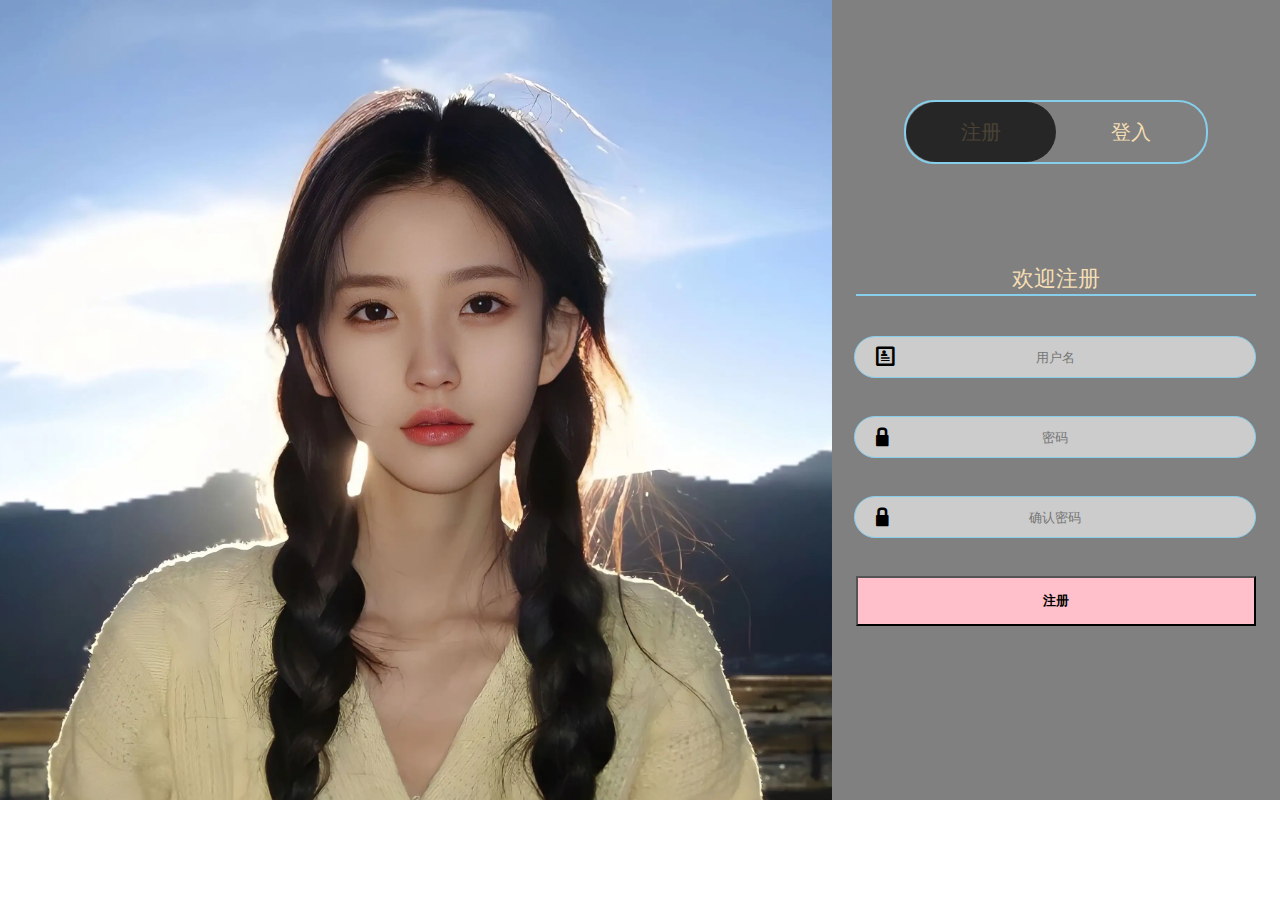
==== commit f00dc8c7: "Add files via upload" ====
--- a/index.html
+++ b/index.html
@@ -1,605 +1,337 @@
 <!DOCTYPE html>
-<html lang="zh-CN">
+<html lang="en">
 
 <head>
   <meta charset="UTF-8">
   <meta name="viewport" content="width=device-width, initial-scale=1.0">
-  <title class="headerContent">个人博客</title>
-  <link rel="stylesheet" href="../../css/styles.css">
-  <!-- 引入公共样式 -->
-  <link rel="stylesheet" href="../../css/common.css">
-  <!-- 引入初始化样式 -->
-  <link rel="stylesheet" href="../../css/Initialize.css">
-  <!-- 引入网站小图标 -->
+  <title>Document</title>
   <link rel="icon" href="/dragon.ico">
   <style>
+    * {
+      margin: 0;
+      padding: 0;
+    }
+
+    @font-face {
+      font-family: 'icomoon';
+      src: url('fonts/icomoon.eot?exwp8l');
+      src: url('fonts/icomoon.eot?exwp8l#iefix') format('embedded-opentype'),
+        url('fonts/icomoon.ttf?exwp8l') format('truetype'),
+        url('fonts/icomoon.woff?exwp8l') format('woff'),
+        url('fonts/icomoon.svg?exwp8l#icomoon') format('svg');
+      font-weight: normal;
+      font-style: normal;
+      font-display: block;
+    }
+
+    li {
+      list-style: none;
+    }
+
     .box {
-      display: flex;
-      width: 1100px;
-      height: 300px;
-      background-color: transparent;
-      /* 添加了背景色以区分整个box */
-      padding: 10px;
-      margin-top: 50px;
-      /* 确保padding不影响整体宽度 */
-      box-sizing: border-box;
-      /* 超过部分不显示 */
-      overflow: hidden;
-    }
-
-    .content {
-      width: 55%;
-      /* 剩余宽度 */
-      height: 100%;
-      padding: 10px;
-      box-sizing: border-box;
-      /* background: rgba(255, 255, 255, 0.3); */
-      /* 添加了背景色以区分内容区域 */
-      /* border-left: 1px solid #ccc; */
-      /* 添加左边框以分隔图片和内容 */
-    }
-
-    .content-header {
-      font-size: 1.5em;
-      font-weight: bold;
-      margin: 20px 0;
-      text-align: center;
-    }
-
-    .content-text {
-      font-size: 1em;
-      line-height: 1.5;
-      margin: 35px 0;
-    }
-
-    .content-time {
-      font-size: 15px;
+      height: 800px;
+    }
+
+    .pic {
+      width: 65%;
+      height: 100%;
+      background: url(/img/background10.jpg) center center no-repeat;
+      background-size: cover;
+      float: left;
+    }
+
+    @keyframes move {
+      0% {
+        transform: translate(0);
+      }
+
+      50% {
+        transform: translate(50px);
+      }
+
+      100% {
+        transform: translate(152px);
+      }
+    }
+
+    .click {
+      position: absolute;
+      width: 50%;
+      height: 100%;
+      border-radius: 30px;
+      background-color: rgba(0, 0, 0, .7);
+      /* animation: move 7s linear 1 forwards; */
+      transition: all 0.5s;
+    }
+
+    /* 右侧注册栏 */
+    .login {
+      width: 35%;
+      height: 100%;
+      background-color: gray;
+      float: right;
+    }
+
+    .login .option {
+      position: relative;
+      width: 300px;
+      height: 60px;
+      margin: 100px auto;
+      border-radius: 30px;
+      border: 2px solid skyblue;
+    }
+
+    .login ul .reg {
+      float: left;
+      width: 50%;
+      height: 60px;
+      text-align: center;
       color: wheat;
-    }
-
-    /* 中心区域 */
-    .main {
-      margin: 0 20px;
-      height: 1000px;
-    }
-
-    /* 左侧内容区域 */
-    .main .content {
+      font-size: 20px;
+      cursor: pointer;
+      line-height: 60px;
+    }
+
+
+    .login ul .log {
+      float: right;
+      width: 50%;
+      height: 60px;
+      color: wheat;
+      font-size: 20px;
+      text-align: center;
+      line-height: 60px;
+      cursor: pointer;
+    }
+
+    .box1 {
+      position: relative;
+      width: 400px;
+      margin: 0 auto;
+    }
+
+
+    .login .content {
+      /* 显示和隐藏 */
+      display: block;
+      width: 400px;
+      margin: 0 auto;
+      /* 解决外边框塌陷 */
+      border-top: 2px solid skyblue;
+    }
+
+    .login .content1 {
+      display: none;
+      position: absolute;
+      width: 400px;
+      height: 200px;
+      border-top: 2px solid skyblue;
+    }
+
+    .login .list1,
+    .list2,
+    .list3 {
+      position: relative;
+      width: 100%;
+      height: 40px;
+      margin: 40px auto;
+    }
+
+    .login span {
       float: left;
-      width: 970px;
-      /* background-color: skyblue; */
-      border-top: 1px solid gray;
-      margin: 50px 15px;
-    }
-
-    /* 轮播图样式 */
-    .content .banner {
-      position: relative;
-      height: 300px;
-      background-color: black;
-    }
-
-    /* tab栏切换 */
-    .select_item {
-      height: 300px;
-      background-color: skyblue;
-    }
-
-    .select_item .item {
+      line-height: 40px;
+      text-align: center;
+      width: 15%;
+      height: 100%;
+      background-color: wheat;
+    }
+
+    .login input {
+      float: right;
+      text-align: center;
+      color: white;
+      /* 取消input框的轮廓 */
+      outline: none;
+      width: 100%;
+      border-radius: 30px;
+      border: 0;
+      height: 100%;
+      border: 1px solid skyblue;
+      background-color: rgba(255, 255, 255, 0.6);
+    }
+
+    /* input框前的字体图标 */
+    .list1::after {
+      font-family: 'icomoon';
+      position: absolute;
+      content: '';
+      font-size: 20px;
+      top: 10px;
+      left: 20px;
+    }
+
+    .list2::after {
+      font-family: 'icomoon';
+      position: absolute;
+      content: '';
+      font-size: 20px;
+      top: 10px;
+      left: 20px;
+    }
+
+
+    .list3::after {
+      font-family: 'icomoon';
+      position: absolute;
+      content: '';
+      font-size: 20px;
+      top: 10px;
+      left: 20px;
+    }
+
+    .login .regBtn {
+      display: block;
+      font-weight: 700;
+      width: 100%;
       height: 50px;
       background-color: pink;
     }
 
-    .select_item .item_content {
-      position: absolute;
-      height: 250px;
-      background-color: rebeccapurple;
-    }
-
-    .select_item .item ul li {
-      padding: 0 70px;
+    .login .logBtn {
+      display: block;
+      font-weight: 700;
+      width: 100%;
       height: 50px;
-      line-height: 50px;
-    }
-
-    .select_item .item ul li:hover {
-      background-color: skyblue;
-    }
-
-    /* 鼠标经过时,图片缩放 */
-    .banner:hover #banner_img {
-      transform: scale(1.1);
-    }
-
-    .banner #banner_img {
-      transition: all 0.5s;
-    }
-
-    #banner-link {
+      background-color: pink;
+    }
+
+    .message {
+      font-size: 22px;
+      font-family: '楷体';
+      color: wheat;
+      text-align: center;
       display: block;
-      float: left;
-      width: 350px;
-      height: 100%;
-      overflow: hidden;
-    }
-
-    .content .banner a img {
-      width: 100%;
-      height: 100%;
-      object-fit: cover;
-    }
-
-    .banner_content {
-      float: left;
-      width: 500px;
-      height: 100%;
-    }
-
-    .banner ul {
-      position: absolute;
-      right: 10px;
-      top: 55px;
-    }
-
-    .banner ul li {
-      display: block;
-      width: 20px;
-      height: 20px;
-      border-radius: 50%;
-      background-color: #fff;
-      margin: 10px 0;
-      cursor: pointer;
-    }
-
-    .banner_content h3 {
-      color: wheat;
-      font-family: '微软雅黑';
-      text-align: center;
-      margin-top: 30px;
-      padding: 20px 0;
-    }
-
-    .banner_content .p {
-      font-family: '楷体';
-      font-size: 18px;
-      color: #fff;
-      margin: 10px 20px;
-      padding: 20px;
-    }
-
-    .banner_content .date {
-      color: wheat;
-      margin: -10px 20px;
-      padding: 15px;
-    }
-
-    .banner .active {
-      background-color: purple;
-    }
-
-
-
-    /* 开关 */
-    label {
-      display: block;
-      position: absolute;
-      top: 20px;
-      right: 150px;
-      width: 60px;
-      height: 30px;
-      border-radius: 30px;
-      background-color: gainsboro;
-      border: 2px solid skyblue;
-    }
-
-    input {
-      display: none;
-    }
-
-    label::after {
-      content: '';
-      width: 29px;
-      height: 29px;
-      background-color: white;
-      position: absolute;
-      border-radius: 30px;
-      transition: all 1s;
-      top: -1px;
-      left: 0;
-    }
-
-    /* ：这是一个通用兄弟选择器，它选择位于同一父元素下，且在指定元素之后的所有兄弟元素。
-    这个选择器要求兄弟元素和指定元素共享相同的父元素，但不必是相邻的。 */
-    input[type='checkbox']:checked~label {
-      background-color: black;
-    }
-
-    /* 选中后的背景颜色 */
-    input[type='checkbox'] {
-      background-color: black;
-    }
-
-    /* 选中后的小球位置和颜色 */
-    input[type='checkbox']:checked~label::after {
-      background-color: skyblue;
-      transform: translateX(28px);
     }
   </style>
 </head>
 
 <body>
-  <!-- 头部导航区域 -->
-  <header>
-    <div class="home"><a href="#">小家</a></div>
-    <div class="nav_banner">这是导航条</div>
-    <div class="container">
-      <ul>
-        <li class="dropdown1">
-          <a href="#" class="dropbtn1">首页</a>
-        </li>
-        <li class="dropdown2">
-          <a href="#" class="dropbtn2">关于我</a>
-          <div class="dropdown-content2">
-            <a href="/文章/个人简历.html">个人简历</a>
-          </div>
-        </li>
-        <li class="dropdown3">
-          <a href="#" class="dropbtn3">学习资源</a>
-          <div class="dropdown-content3">
-            <a href="/html/歌词.html">音乐</a>
-            <a href="/html/网站收藏.html">网页资源</a>
-            <a href="/文章/笔记.html">笔记本</a>
-          </div>
-        </li>
-        <li class="dropdown4">
-          <a href="#" class="dropbtn4">社交</a>
-          <div class="dropdown-content4">
-            <a href="/html/评论功能.html">留言板</a>
-          </div>
-        </li>
-      </ul>
-      <!-- 导航栏功能专区 -->
-      <div class="user_function">
+  <div class="box">
+
+    <div class="pic">
+    </div>
+
+    <div class="login">
+      <!-- 注册和删除 -->
+      <div class="option">
         <ul>
-          <li id="openPopup"></li>
-          <li id="music"></li>
-
-          <!-- 开关按钮 -->
-          <input type="checkbox" id="toggle">
-          <!-- for将input和label关联 -->
-          <label for="toggle"></label>
-
+          <li class="click"></li>
+          <li class="reg">注册</li>
+          <li class="log">登入</li>
         </ul>
-
       </div>
-    </div>
-
-  </header>
-  <!-- 弹框HTML -->
-  <div id="welcomePopup" class="popup">
-    <div class="popup-content">
-      <span class="close-btn" onclick="closePopup()">&times;</span>
-      <h2>欢迎进入我的网站！</h2>
-      <p>感谢您访问我的网站，希望您能有一个愉快的体验。</p>
+
+      <!--注册界面-->
+      <div class="box1">
+        <div class="message">欢迎注册</div>
+        <div class="content">
+          <div class="list1">
+            <input type="text" class="name" placeholder="用户名">
+          </div>
+
+          <div class="list2">
+            <input type="password" class="password" placeholder="密码">
+          </div>
+
+          <div class="list3">
+            <input type="password" class="password1" placeholder="确认密码">
+          </div>
+
+          <button class="regBtn">注册</button>
+        </div>
+
+        <!-- 登入界面 -->
+        <div class="message"></div>
+        <div class="content1">
+          <div class="list1">
+            <input type="text" placeholder="请输入用户名" class="uName">
+          </div>
+
+          <div class="list2">
+            <input type="password" placeholder="请输入密码" class="uPassword">
+          </div>
+
+          <button class="logBtn">登入</button>
+        </div>
+      </div>
+
     </div>
   </div>
-  <!-- 打印机效果区域 -->
-  <section id="home" class="hero">
-    <div class="container">
-      <h2>欢迎来到我的简历介绍站</h2>
-      <!-- 个人网站链接 -->
-      <div class="web_address">
-        <a href="#" title="脸书" target="_blank" style="color:#3B5998 ;"></a>
-        <a href="#" title="推特" style="color: #1DA1F2;"> </a>
-        <a href="#" title="微博" style="color: #E6162D">  </a>
-        <a href="#" title="steam" style="color: #e3e704;"> </a>
-        <a href="#" title="github" style="color: #fcbd1d;"> </a>
-      </div>
-      <div class="print">这是一份来自大二学生的学习日常,请查收~</div>
-    </div>
-    <div class="bottom_button"><a href="#posts"></a></div>
-  </section>
-
-  <!-- 弹窗效果区域 -->
-  <div class="popBox" id="popBox">
-
-    <div class="popNav">
-      网站自定义效果
-      <ul>
-        <a href="#" id="closePopup"></a>
-        <div id="resizeHandle" class="resize-handle"></div>
-      </ul>
-    </div>
-    <div class="popContent">
-      <div class="backgroundPop">
-        <div class="title draggable">
-          二次元
-          <a href="#" id="closeSection"></a>
-          <a href="#" id="openSection" style=" margin: 0 50px;"></a>
-        </div>
-        <ul class="content1">
-          <li><img src="../../img/background9.jpg" alt="背景9"></li>
-          <li><img src="../../img/background3.jpg" alt="背景3"></li>
-          <li><img src="../../img/background5.jpg" alt="背景5"></li>
-          <li><img src="../../img/background7.jpg" alt="背景7"></li>
-          <li><img src="../../img/background10.jpg" alt="背景10"></li>
-          <li><img src="../../img/background2.jpg" alt="背景2"></li>
-        </ul>
-      </div>
-    </div>
   </div>
 
-  <!-- 主要内容区域 -->
-  <section class="main_content">
-    <!-- 个人头像区域 -->
-    <div id="posts" class="main w">
-      <div class="content">
-        <!-- 轮播图 -->
-        <div class="banner">
-          <!-- 左侧图片区域 -->
-          <a href="/文章/引入字体图标的方法.html" id="banner-link">
-            <img src="../../img/background3.jpg" alt="Initial Image" id="banner_img">
-          </a>
-          <!-- 右侧内容区域 -->
-          <div class="banner_content">
-            <a href="/文章/引入字体图标的方法.html" id="a-link">
-              <h3>html中引入字体图片的方法(全流程)</h3>
-            </a>
-            <div class="p">
-              我们在前端开发中,会发现其他网站中,有很多小图标,第一反应是使用精灵图,但是精灵图有一个缺点,修改麻烦,所以我介绍一个
-              新的方法-字体图标</div>
-            <div class="date">发布时间：2024年11月6日</div>
-          </div>
-
-          <!-- 轮播图小圆点 -->
-          <ul>
-            <li class="active"></li>
-            <li></li>
-            <li></li>
-            <li></li>
-            <li></li>
-          </ul>
-        </div>
-        <!-- tab栏切换 -->
-        <div class="tab-container">
-          <div class="tab-scroll" id="tabScroll">
-            <div class="tab-item active" data-content="1">个人经验</div>
-            <div class="tab-item" data-content="2">个人闲谈</div>
-            <div class="tab-item" data-content="3">学习计划</div>
-            <div class="tab-item" data-content="4">学习资源</div>
-            <div class="tab-item" data-content="5">待开发</div>
-          </div>
-          <div class="tab-content-container">
-            <div class="tab-content active" id="content-1">
-              <div class="banner">
-                <a href="/文章/引入字体图标的方法.html" id="banner-link">
-                  <img src="../../img/background3.jpg" alt="Initial Image" id="banner_img">
-                </a>
-                <!-- 右侧内容区域 -->
-                <div class="banner_content">
-                  <a href="/文章/引入字体图标的方法.html" id="a-link">
-                    <h3>html中引入字体图片的方法(全流程)</h3>
-                  </a>
-                  <div class="p">
-                    我们在前端开发中,会发现其他网站中,有很多小图标,第一反应是使用精灵图,但是精灵图有一个缺点,修改麻烦,所以我介绍一个
-                    新的方法-字体图标</div>
-                  <div class="date">发布时间：2024年11月6日</div>
-                </div>
-              </div>
-            </div>
-            <div class="tab-content" id="content-2">
-              <div class="banner">
-                <a href="/文章/js经验贴.html" id="banner-link">
-                  <img src="../../img/background5.jpg" alt="Initial Image" id="banner_img">
-                </a>
-                <!-- 右侧内容区域 -->
-                <div class="banner_content">
-                  <a href="/文章/js经验贴.html" id="a-link">
-                    <h3>JavaScript 常用方法介绍</h3>
-                  </a>
-                  <div class="p">
-                    JavaScript 中的字符串是不可变的，但提供了许多方法来操作字符串</div>
-                  <div class="date">发布时间：2024年11月6日</div>
-                </div>
-              </div>
-            </div>
-            <div class="tab-content" id="content-3">
-
-              <div class="banner">
-                <a href="/文章/正则表达式.html" id="banner-link">
-                  <img src="../../img/background7.jpg" alt="Initial Image" id="banner_img">
-                </a>
-                <!-- 右侧内容区域 -->
-                <div class="banner_content">
-                  <a href="/文章/正则表达式.html" id="a-link">
-                    <h3>html中正则表达式的用法</h3>
-                  </a>
-                  <div class="p">正则表达式可以帮助我们筛选</div>
-                  <div class="date">发布时间：2024年11月6日</div>
-                </div>
-              </div>
-
-            </div>
-            <div class="tab-content" id="content-4">
-
-
-              <div class="banner">
-                <a href="/文章/动画效果.html" id="banner-link">
-                  <img src="../../img/background9.jpg" alt="Initial Image" id="banner_img">
-                </a>
-                <!-- 右侧内容区域 -->
-                <div class="banner_content">
-                  <a href="/文章/动画效果.html" id="a-link">
-                    <h3>CSS常见的动画效果</h3>
-                  </a>
-                  <div class="p">利用动画效果,可以完成很多好玩的事情</div>
-                  <div class="date">发布时间：2024年11月6日</div>
-                </div>
-              </div>
-
-
-            </div>
-            <div class="tab-content" id="content-5">请等待我学成归来</div>
-          </div>
-        </div>
-      </div>
-
-      <!-- 个人头像 -->
-      <div class="user">
-        <div class="box1">
-          <img src="../../img/头像.jpg" alt="" id="img1">
-          <h3>&nbsp;新的一天</h3>
-          <h3>2024年的理想开始实现了吗？</h3>
-          <div class="web_address">
-            <a href="/文章/文章.html" title="脸书" target="_blank" style="color:#3B5998 ;"></a>
-            <a href="#" title="推特" style="color: #1DA1F2;"> </a>
-            <a href="#" title="微博" style="color: #E6162D">  </a>
-            <a href="#" title="steam" style="color: #e3e704;"> </a>
-            <a href="#" title="github" style="color: #fcbd1d;"> </a>
-          </div>
-
-        </div>
-        <!-- 通知来访者的信息 -->
-        <div class="box2">
-          <h3 style="color: skyblue;">公告栏</h3>
-          <div class="date1"></div>
-          <ul>
-            <li>
-              <h2>我的个人信息 </h2>
-            </li>
-            <li>姓名：郭嘉昊</li>
-            <li>学号:20230533020109</li>
-            <li>所在市：江西省南昌市</li>
-            <li>就读学校:江西旅游商贸职业学院</li>
-          </ul>
-        </div>
-
-        <!-- 随机文章区域 -->
-        <div class="randomBox">
-          <div class="title">随机文章</div>
-          <div class="article">
-            <a href="/文章/引入字体图标的方法.html"><img src="../../img/background9.jpg" alt=""></a>
-            <div class="message">
-              <a href="/文章/引入字体图标的方法.html">文章1</a>
-              <div class="time">2024/12/5</div>
-            </div>
-          </div>
-
-          <div class="article">
-            <a href="/文章/正则表达式.html"><img src="../../img/background10.jpg" alt=""></a>
-            <div class="message">
-              <a href="/文章/正则表达式.html">文章2</a>
-              <div class="time">2024/12/7</div>
-            </div>
-          </div>
-
-          <div class="article">
-            <a href="/文章/文章.html"><img src="../../img/background3.jpg" alt=""></a>
-            <div class="message">
-              <a href="/文章/文章.html">文章3</a>
-              <div class="time">2024/12/10</div>
-            </div>
-          </div>
-
-
-          <div class="article">
-            <a href="/文章/个人简历.html"><img src="../../img/background5.jpg" alt=""></a>
-            <div class="message">
-              <a href="/文章/个人简历.html">文章4</a>
-              <div class="time">2024/12/13</div>
-            </div>
-          </div>
-
-        </div>
-      </div>
-  </section>
-
-
-  <!-- 联系区域 -->
-  <!-- <section id="contact" class="contact">
-    <div class="container">
-      <h2>联系我</h2>
-      <form id="contact-form">
-        <label for="name">姓名:</label>
-        <input type="text" id="name" name="name" required>
-
-        <label for="email">邮箱:</label>
-        <input type="email" id="email" name="email" required>
-
-        <label for="message">留言:</label>
-        <textarea id="message" name="message" required></textarea>
-
-        <button type="submit">提交</button>
-      </form>
-    </div>
-  </section> -->
-
-
-
-
-  <footer>
-    <!-- 友情链接(未开工) -->
-    <div class="footerNav">
-      <!-- 1.服务区 -->
-      <div class="severGroup">
-        <div class="title">服务</div>
-        <ul>
-          <li><a href="https://www.51.la/">51la统计</a></li>
-          <li><a href="#">十年之约</a></li>
-          <li><a href="#">开往</a></li>
-        </ul>
-      </div>
-      <!-- 2. -->
-      <div class="severGroup">
-        <div class="title">协议</div>
-        <ul>
-          <li><a href="/文章/版权说明.html">隐私协议</a></li>
-          <li><a href="#"> Cookies</a></li>
-          <li><a href="/文章/版权说明.html">版权协议</a></li>
-        </ul>
-      </div>
-      <!-- 3. -->
-      <div class="severGroup">
-        <div class="title">导航</div>
-        <ul>
-          <li><a href="/文章/笔记.html">即刻短文</a></li>
-          <li><a href="/文章/文章.html">友链文章</a></li>
-          <li><a href='/html/评论功能.html'>留言板</a></li>
-        </ul>
-      </div>
-      <!-- 4. -->
-      <div class="severGroup">
-        <div class="title">友链</div>
-        <ul>
-          <li><a href="https://www.jxlsxy.com">江西旅游商贸职业学院</a></li>
-          <li><a href="https://www.fomal.cc/">友链2</a></li>
-          <li><a href="https://fe32.top/">友链3</a></li>
-        </ul>
-      </div>
-    </div>
-
-    <!-- 小熊雪山奔跑 -->
-    <section class="bear_mountain">
-      <div class="bear">
-      </div>
-    </section>
-    <div class="date2" style="color: wheat;"></div>
-    <div class="container">
-      <p>&copy; 2024 我的个人简历. 版权归站主所有,具体说明请查看
-        <a href="/文章/版权说明.html" style="text-decoration: none; color: wheat;">版权说明</a>
-      </p>
-      <!-- 添加电梯效果 -->
-      <ul class="elevator">
-        <li class="rise" onclick="scrollToTop()">上升</li>
-        <li id="scroll-percentage">0%</li>
-        <li class="percent" onclick="scrollToPercent(50)">滚动到...</li>
-        <li class="drop" onclick="scrollToBottom()">下降</li>
-      </ul>
-
-    </div>
-  </footer>
-  <script src="../../js/scripts.js"></script>
-  <script src="../../js/main.js"></script>
+  <script>
+    const regi = document.querySelector('.content');
+    const logi = document.querySelector('.content1');
+    const click = document.querySelector('.click');
+    const reg = document.querySelector('.option .reg');
+    const log = document.querySelector('.option .log');
+    const regBtn = document.querySelector('.regBtn');
+    const logBtn = document.querySelector('.logBtn');
+    const message = document.querySelector('.message')
+    const loginStyle = document.querySelector('.login')
+
+    reg.addEventListener('click', function () {
+      click.style.transform = 'translateX(0)';
+      regi.style.display = 'block';
+      logi.style.display = 'none';
+      message.innerHTML = '欢迎注册'
+      loginStyle.style.backgroundColor = 'gray'
+    });
+
+    log.addEventListener('click', function () {
+      click.style.transform = 'translateX(152px)';
+      logi.style.display = 'block';
+      regi.style.display = 'none';
+      message.innerHTML = '欢迎登录'
+      loginStyle.style.backgroundColor = 'rgba(0,0,0,0.7)'
+    });
+
+    // 注册界面
+    regBtn.addEventListener('click', function () {
+      const name = document.querySelector('.name').value.trim();
+      const password = document.querySelector('.password').value.trim();
+      const password1 = document.querySelector('.password1').value.trim();
+
+      if (name && password) {
+        if (password === password1) {
+          const obj = { name, password };
+          // JSON.stringify:对象类型转换为字符串类型存入
+          localStorage.setItem('userInfo', JSON.stringify(obj));
+          alert("注册成功");
+        } else {
+          alert("密码不一致,请检查");
+        }
+      } else {
+        alert("姓名或密码不能为空");
+      }
+    });
+
+    // 登录界面
+    logBtn.addEventListener('click', function () {
+      const user = document.querySelector('.uName').value.trim();
+      const uPassword = document.querySelector('.uPassword').value.trim();
+
+      // 字符串类型转回对象类型取出
+      const storedInfo = JSON.parse(localStorage.getItem('userInfo'));
+      if (storedInfo && user === storedInfo.name && uPassword == storedInfo.password) {
+        alert('登录成功');
+        // 跳转到主页
+        location.href = ""
+      } else {
+        alert('登录失败,请检查用户名或密码');
+      }
+    });
+  </script>
 </body>
 
-</文章>+</html>